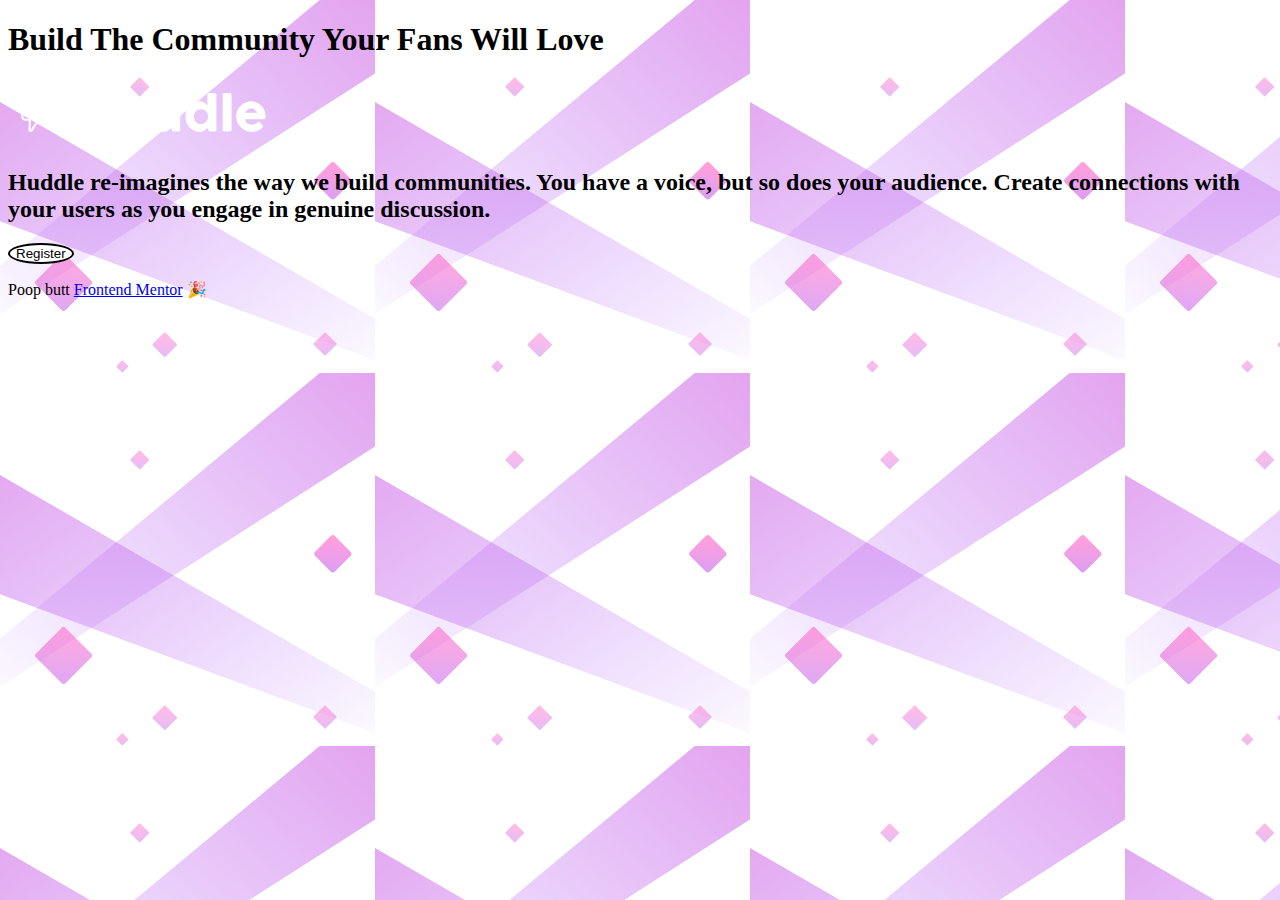
==== Huddle/main/index.html @ dec889ae "Updated File Directory" ====
<!DOCTYPE html>
<html lang="en">

<head>
  <meta charset="UTF-8">
  <meta name="viewport" content="width=device-width, initial-scale=1.0">
  <link rel="stylesheet" type="text/css" href="css\style.css">
  
  <title>Frontend Mentor | Huddle landing page with single introductory section</title>
</head>
<body background="images/bg-mobile.svg" class="body">
  
  <h1>Build The Community Your Fans Will Love</h1>
  <img src="images\logo.svg" alt="The logo">
  

  <h2>Huddle re-imagines the way we build communities. You have a voice, but so does your audience. 
    Create connections with your users as you engage in genuine discussion. </h2>

  <button class="button" type="button">Register</button>

  <footer>
    <p class="attribution">
      Poop butt <a href="https://www.frontendmentor.io?ref=challenge" target="_blank">Frontend Mentor</a> 🎉
    </p>
  </footer>
</body>
</html>
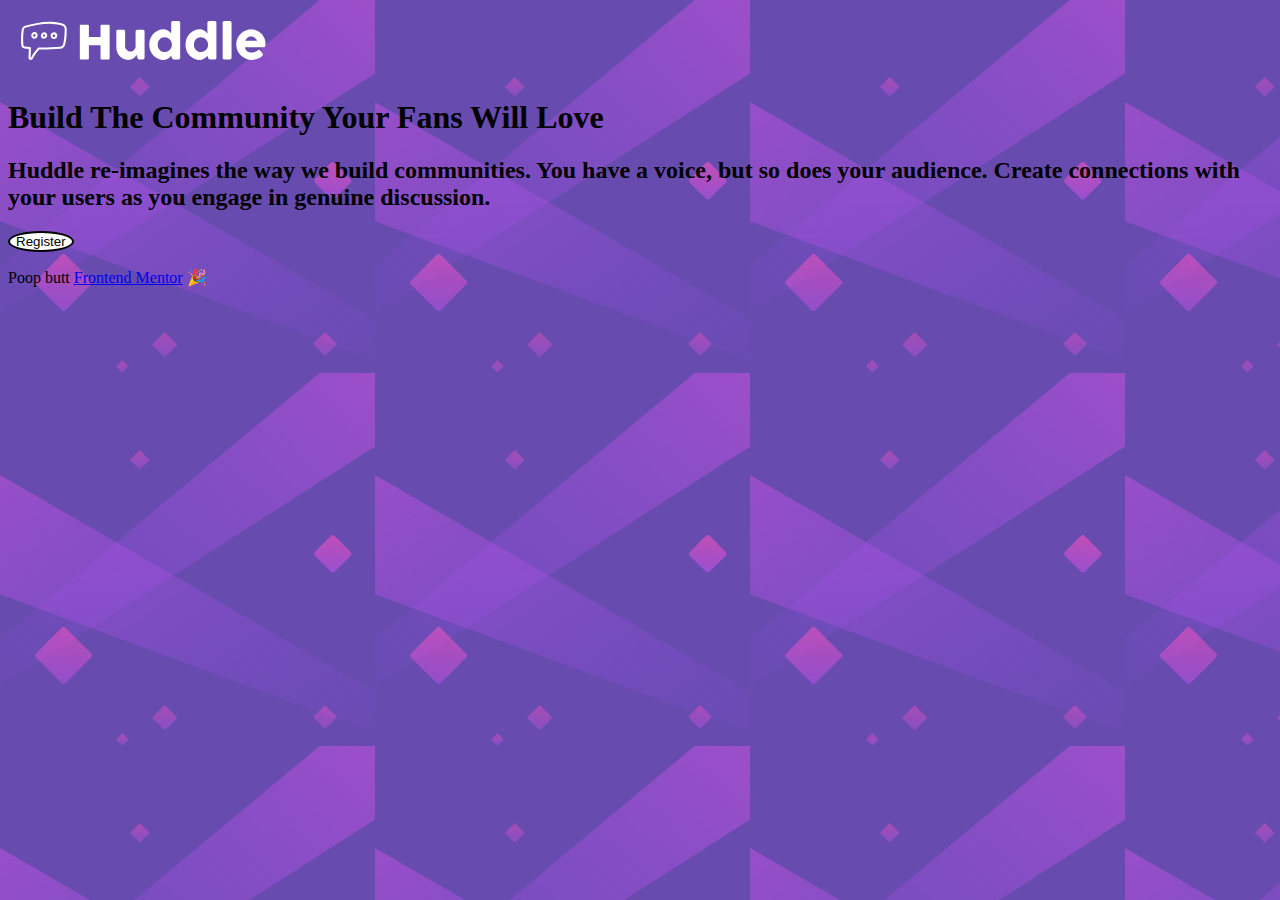
==== commit 60706da5: "Updated Background Color" ====
--- a/Huddle/main/index.html
+++ b/Huddle/main/index.html
@@ -9,9 +9,9 @@
   <title>Frontend Mentor | Huddle landing page with single introductory section</title>
 </head>
 <body background="images/bg-mobile.svg" class="body">
-  
+  <img src="images\logo.svg" alt="The logo">
   <h1>Build The Community Your Fans Will Love</h1>
-  <img src="images\logo.svg" alt="The logo">
+ 
   
 
   <h2>Huddle re-imagines the way we build communities. You have a voice, but so does your audience. 
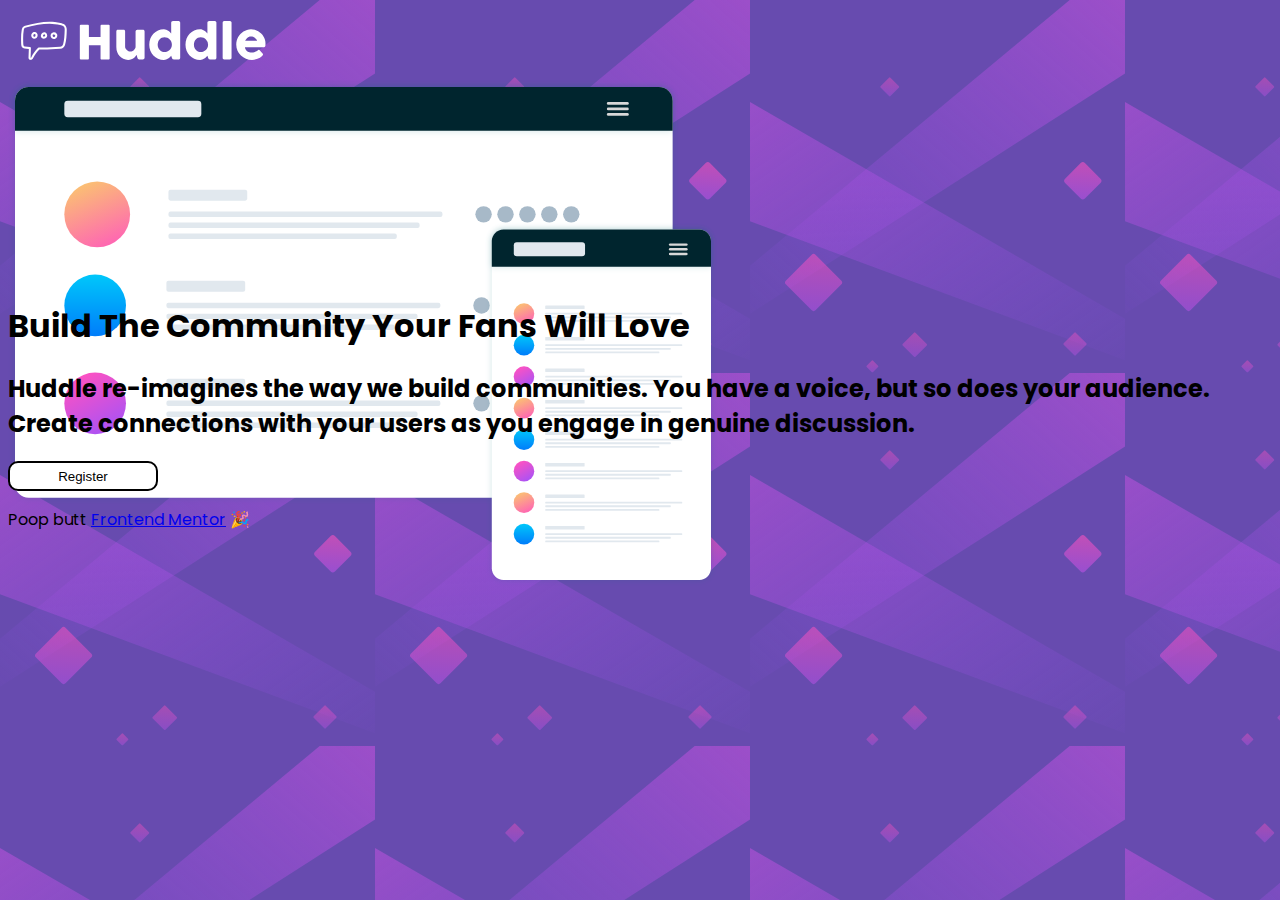
==== commit d3a99fe4: "More css updates" ====
--- a/Huddle/main/index.html
+++ b/Huddle/main/index.html
@@ -4,21 +4,31 @@
 <head>
   <meta charset="UTF-8">
   <meta name="viewport" content="width=device-width, initial-scale=1.0">
+  <link href="https://fonts.googleapis.com/css?family=Poppins&display=swap" rel="stylesheet">
+  <link href="https://fonts.googleapis.com/css?family=Open+Sans&display=swap" rel="stylesheet">
   <link rel="stylesheet" type="text/css" href="css\style.css">
   
-  <title>Frontend Mentor | Huddle landing page with single introductory section</title>
+  <title>Huddle | Build The Community Your Fans Will Love</title>
 </head>
 <body background="images/bg-mobile.svg" class="body">
+
+<div class="logo">
   <img src="images\logo.svg" alt="The logo">
-  <h1>Build The Community Your Fans Will Love</h1>
+</div>
+
+<div class="demo">
+    <img id="demo" src="images\illustration-mockups.svg" alt="The logo">
+</div>
+
  
-  
+  <h1>Build The Community Your Fans Will Love</h1> 
 
   <h2>Huddle re-imagines the way we build communities. You have a voice, but so does your audience. 
     Create connections with your users as you engage in genuine discussion. </h2>
 
+<div>
   <button class="button" type="button">Register</button>
-
+</div>
   <footer>
     <p class="attribution">
       Poop butt <a href="https://www.frontendmentor.io?ref=challenge" target="_blank">Frontend Mentor</a> 🎉
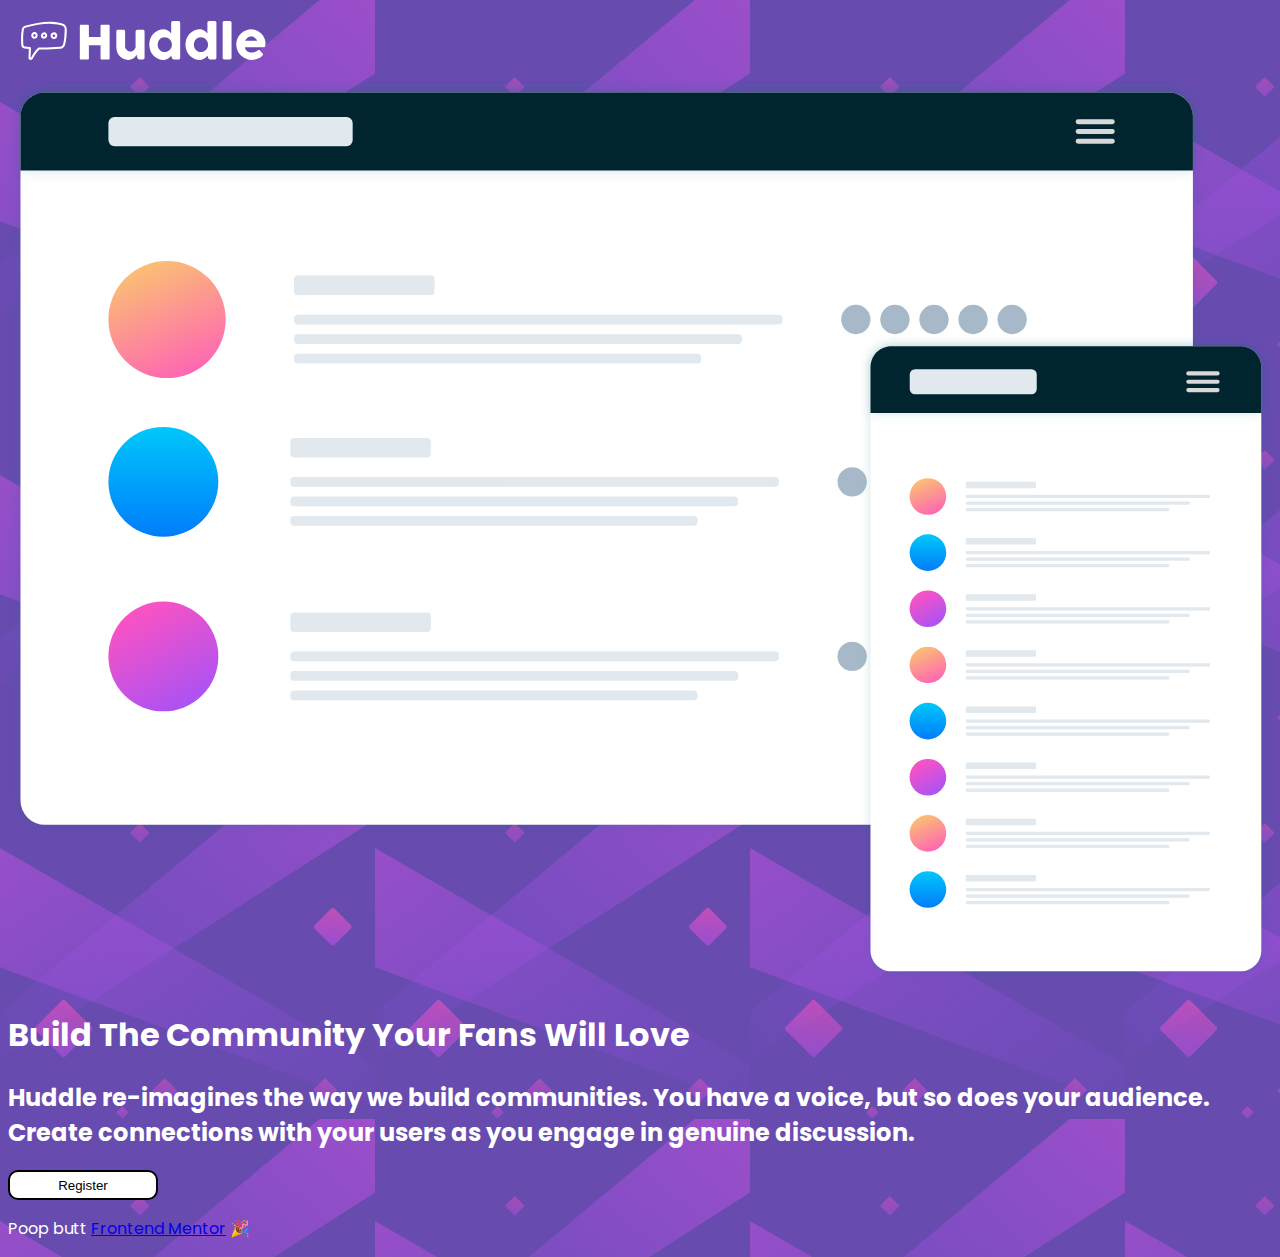
==== commit e3088c94: "Update" ====
--- a/Huddle/main/index.html
+++ b/Huddle/main/index.html
@@ -16,8 +16,8 @@
   <img src="images\logo.svg" alt="The logo">
 </div>
 
-<div class="demo">
-    <img id="demo" src="images\illustration-mockups.svg" alt="The logo">
+<div>
+    <img class="demo" src="images\illustration-mockups.svg" alt="mockups">
 </div>
 
  
